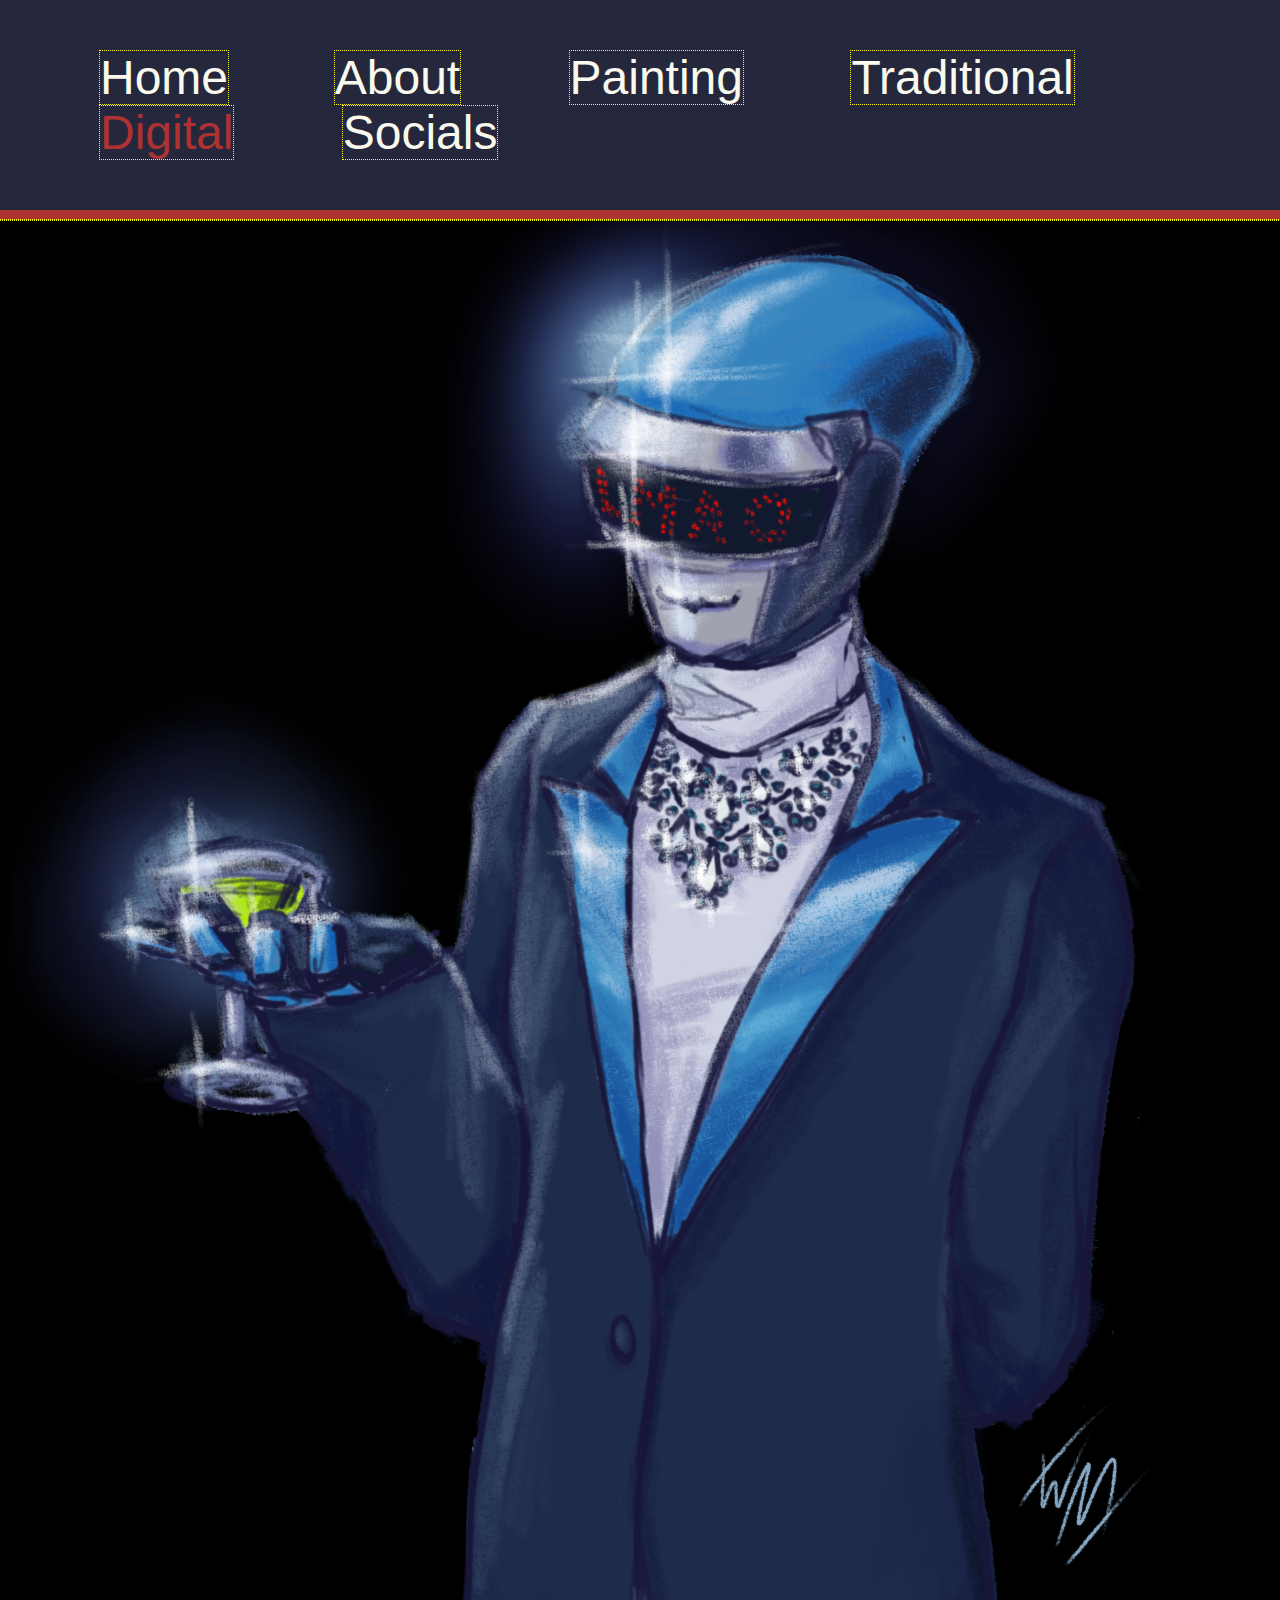
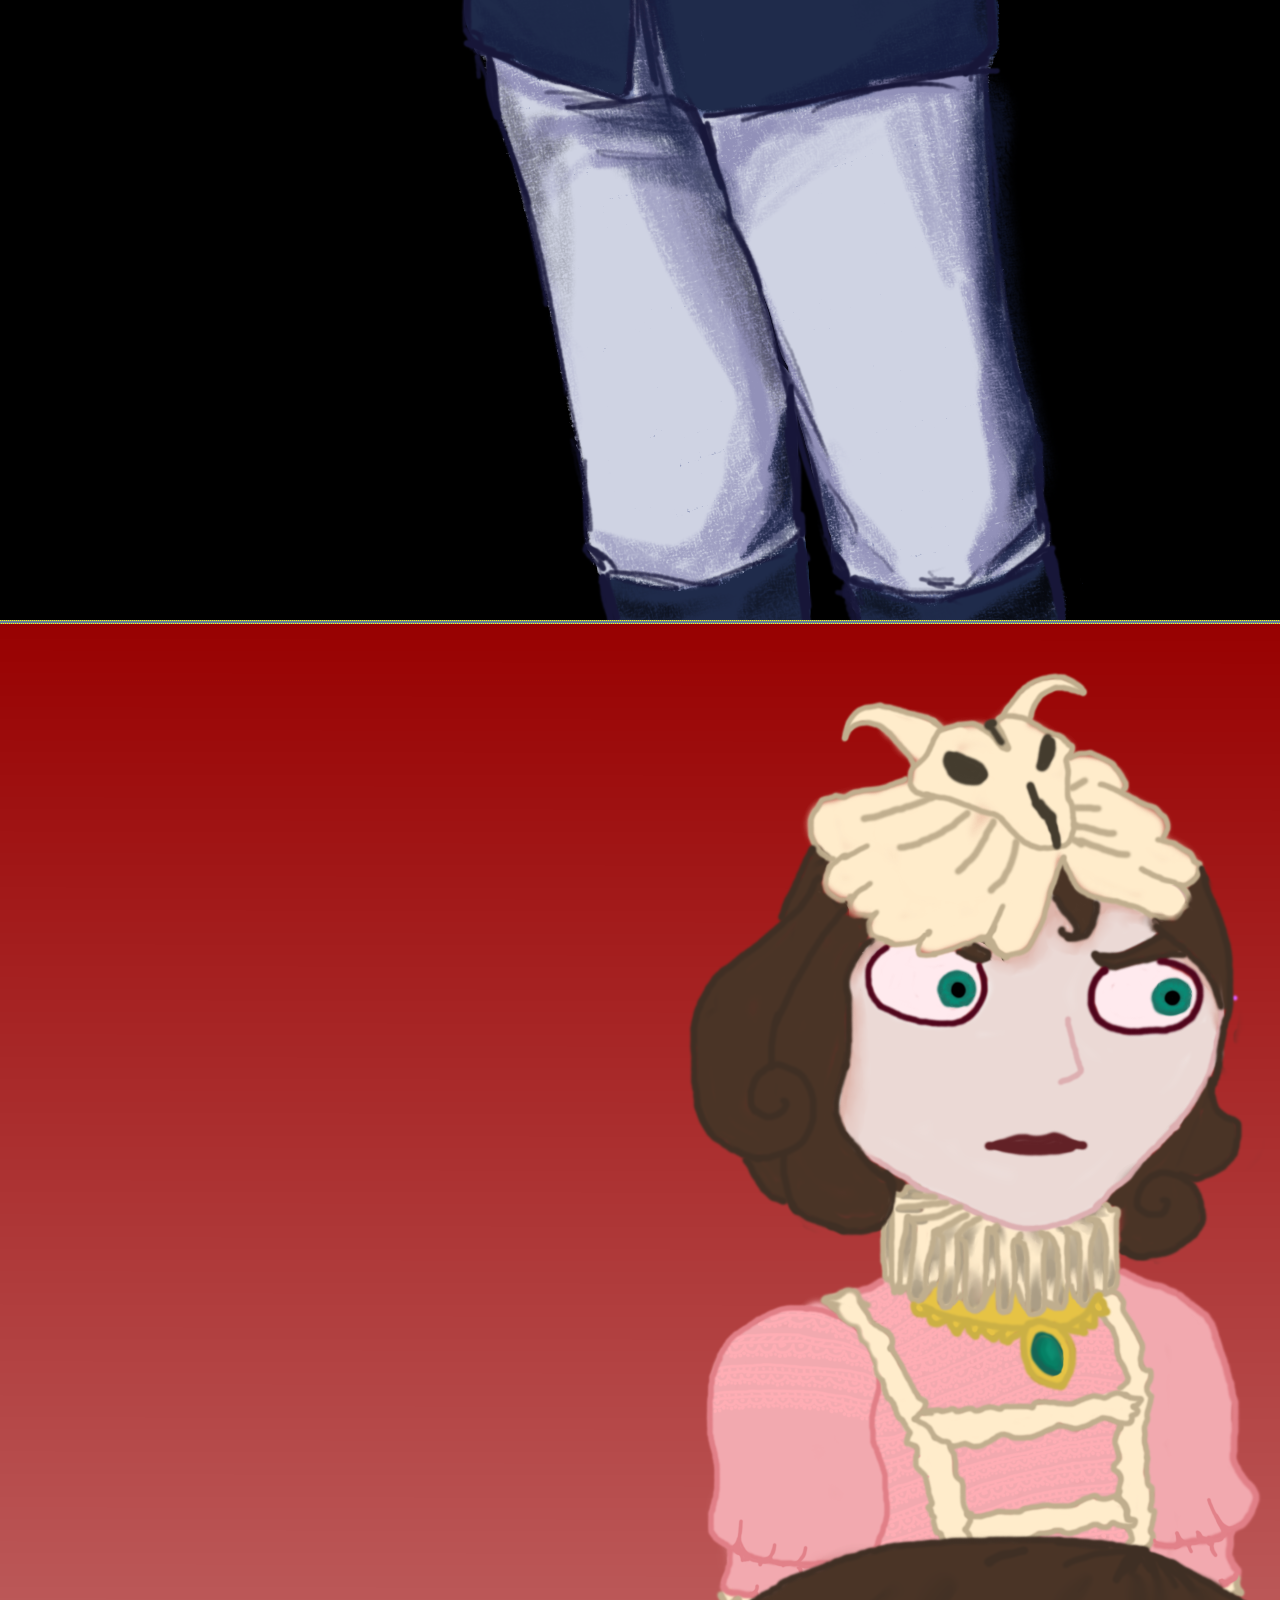
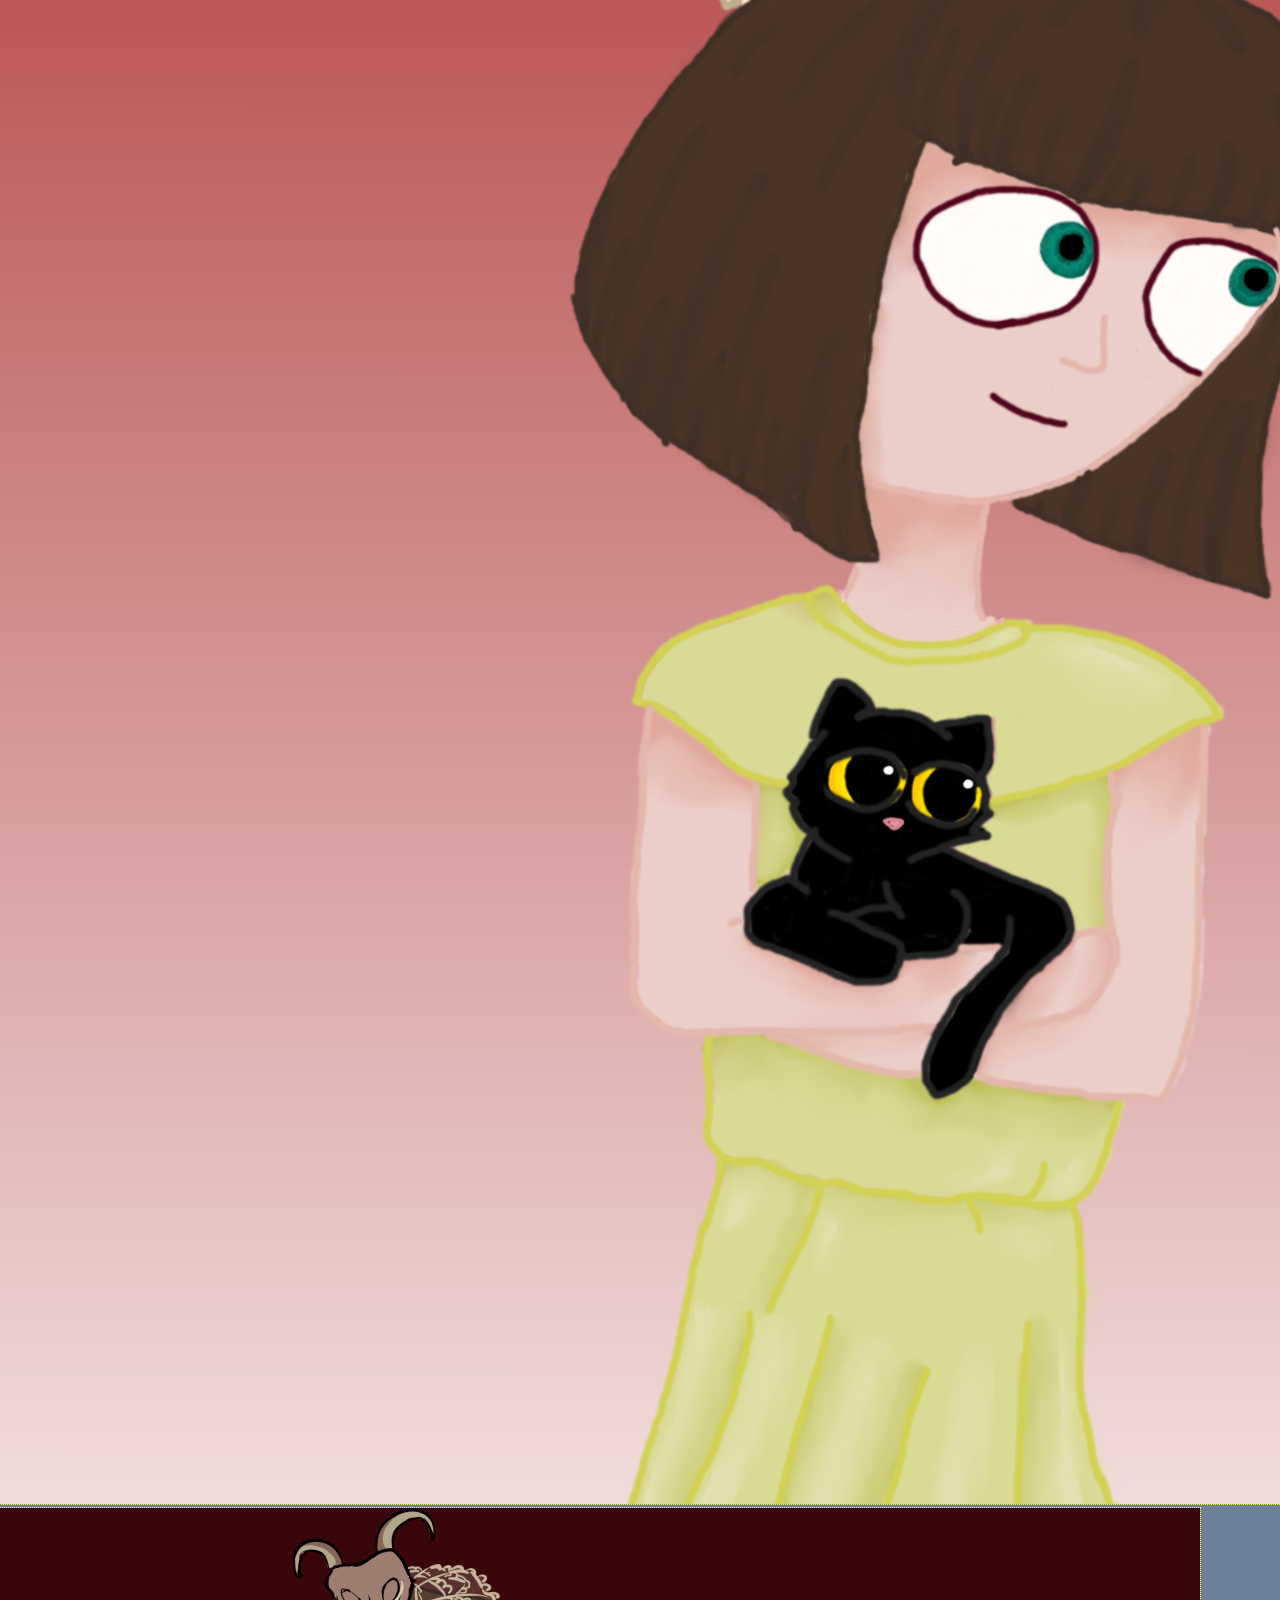
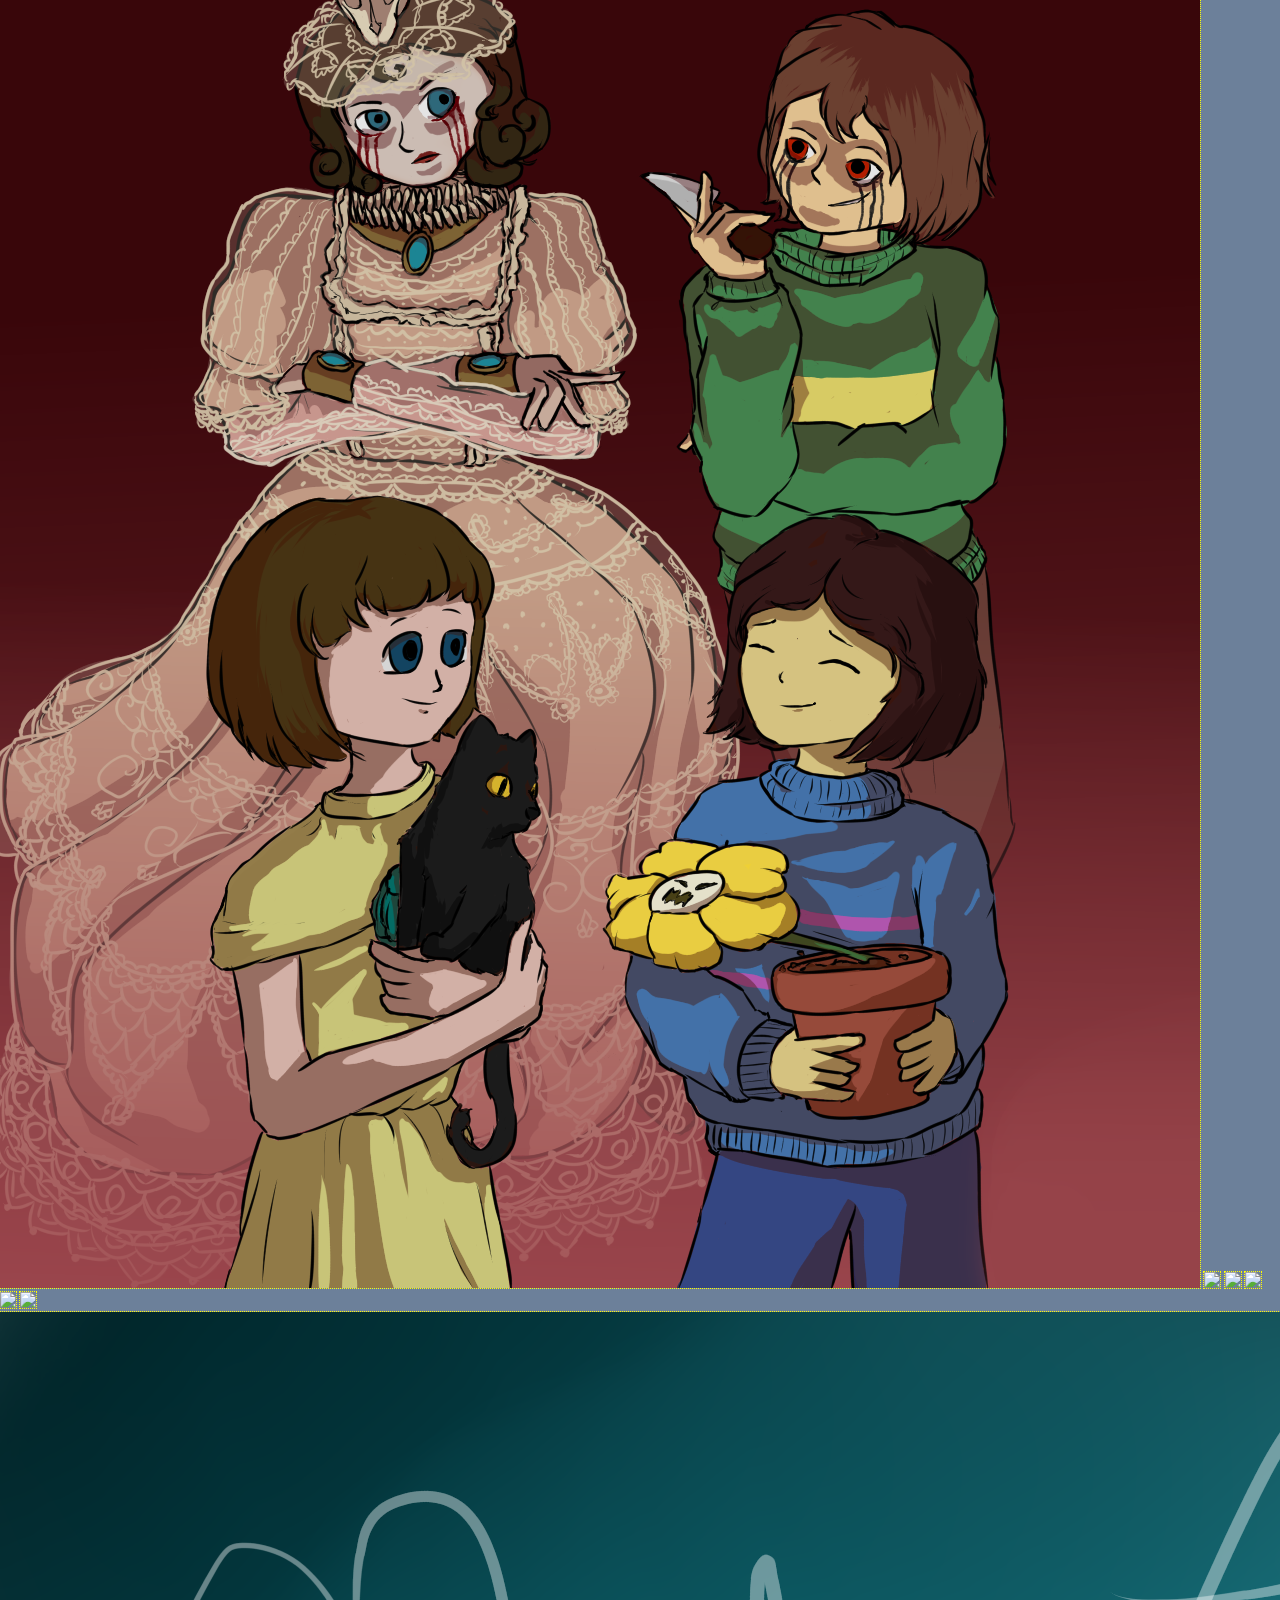
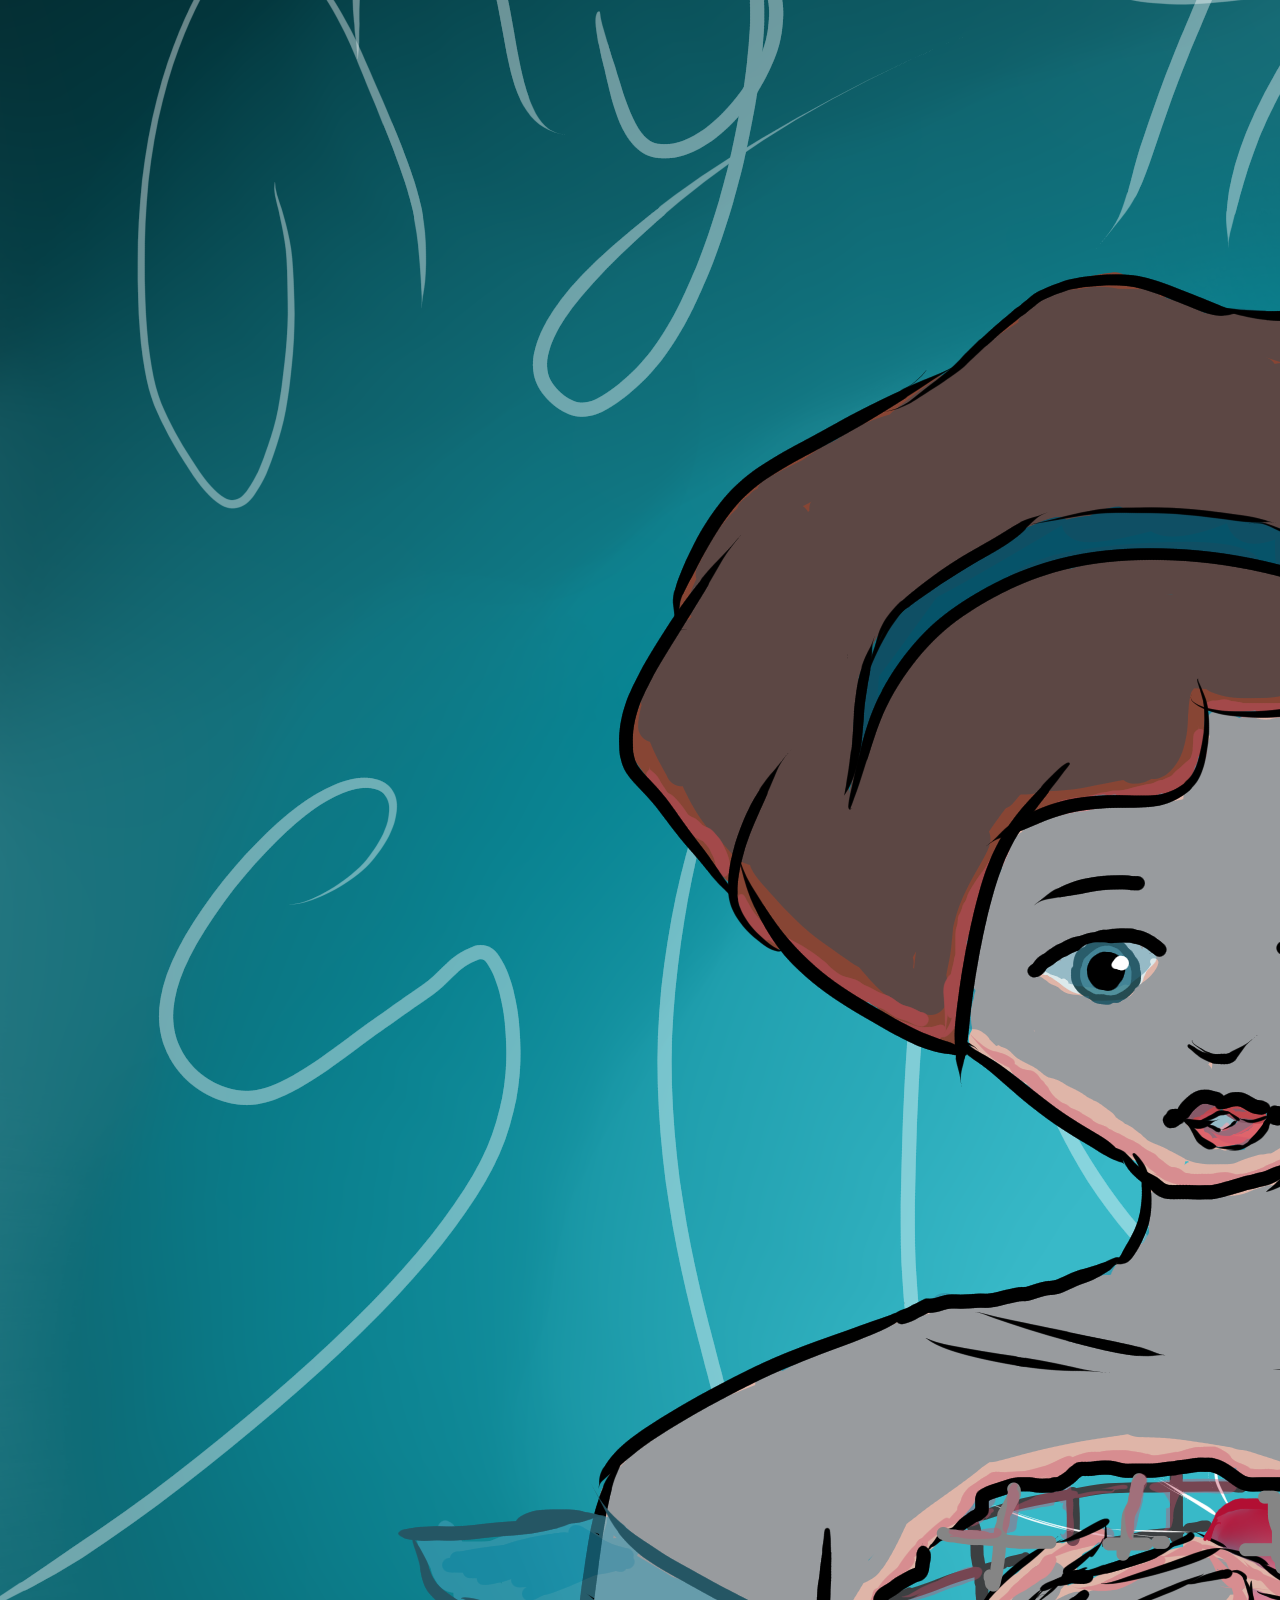
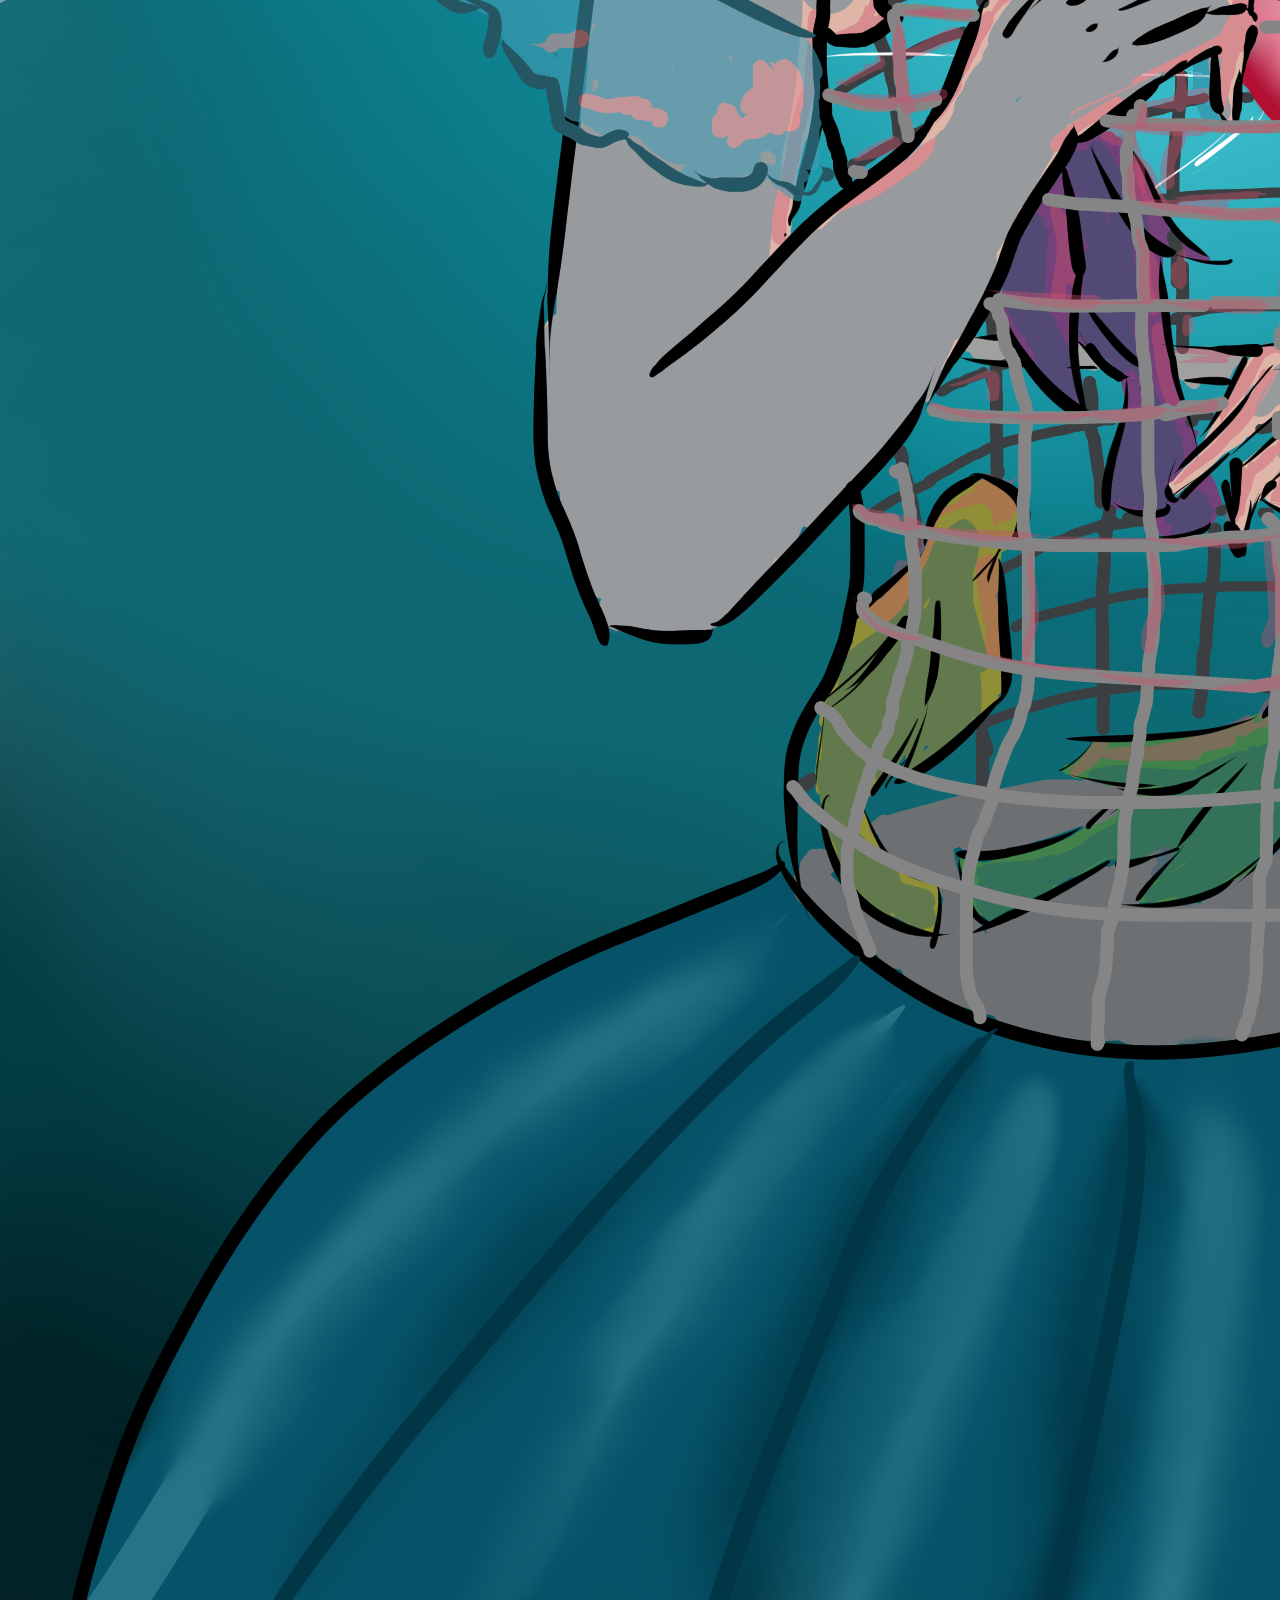
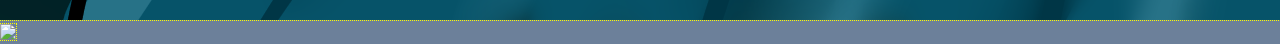
==== digi.html @ 1bc610b9 "chunk of the project" ====
<!DOCTYPE html>
<html lang = "en">
    <head>
        <meta charset="utf-8">
        <title>Digital Works</title>
        <meta name="description" content="A basic portfolio website to show off some work">
        <link rel="stylesheet" href="styles.css" />
    </head>
    <body>
        <div class = "nav">
            <a href="main.html">Home</a>
            <a href="about.html">About</a>
            <a href="paint.html">Painting</a>
            <a href="trad.html">Traditional</a>
            <a href="digi.html" class = "selected">Digital</a>
            <a href="social.html">Socials</a>
        </div>
    </body>
    <div class = "mainb">
        <img src = "img/daft-queen-sign.png">
        <img src = "img/fran and frisk.png">
        <img src = "img/fran and frisk 2.0.png">
        <img src = "img/Glint-sign.png">
        <img src = "img/Juice-Cleats-sign.png">
        <img src = "img/Mocha-Swim-sign.png">
        <img src = "img/Plague.png">
        <img src = "img/Pride Month 2021.png">
        <img src = "img/singing heart.png">
        <img src = "img/singing heart 2-sign.png">
    </div>
</html>
---- styles.css ----
* {
    outline: 1px dotted yellow;
}

body{
    background-color: #25283d;
    margin: 0;
    font-family: 'Source Sans Pro', sans-serif;
}

.nav{
    background-color: #25283d;
    padding: 50px 100px;
    word-spacing: 2em;
    text-align: left;
    font-size: 3em;
    border-bottom: 10px solid #ae3232;
    font-family: 'Montserrat', sans-serif;
}

a{
    color: #f9f9ed;
    text-decoration: none;
}

.selected{
    color: #ae3232;
}

.sona{
    max-height: 1200px;
    margin-left: auto;
    margin-right: auto;
    margin-top: auto;
}

.header, .mainb{
    background-color: #6c809a;
}

.block{
    width:2600px;
    margin-left: auto;
    margin-right: auto;
    display:grid;
    grid-template-columns: 60% 50%;
}

.buttons{
    background-color: #49546c;
    margin-left: auto;
    margin-right: auto;
    margin-top:50px;
    margin-bottom: 50px;
    display: grid;
    grid-template-rows: 1fr 1fr 1fr;
    width: 1600px;
}

.buttons h1{
    font-size: 5em;
    margin: 50px;
    color: #25283d
}

.buttons p{
    font-size: 2.4em;
    margin-left: 50px;
    color: #c1ccdb
}

.text{
    grid-row: 1/3;
    
}

.buttons a{
    background-color: #25283d;
    width: auto;
    margin: 50px;
    font-size: 4em;
    font-family: 'Montserrat', sans-serif;
    padding: 50px;
    color:#c1ccdb;
    text-align: center;
}

.selection a{
    background-color: #7a1b30;
    
}
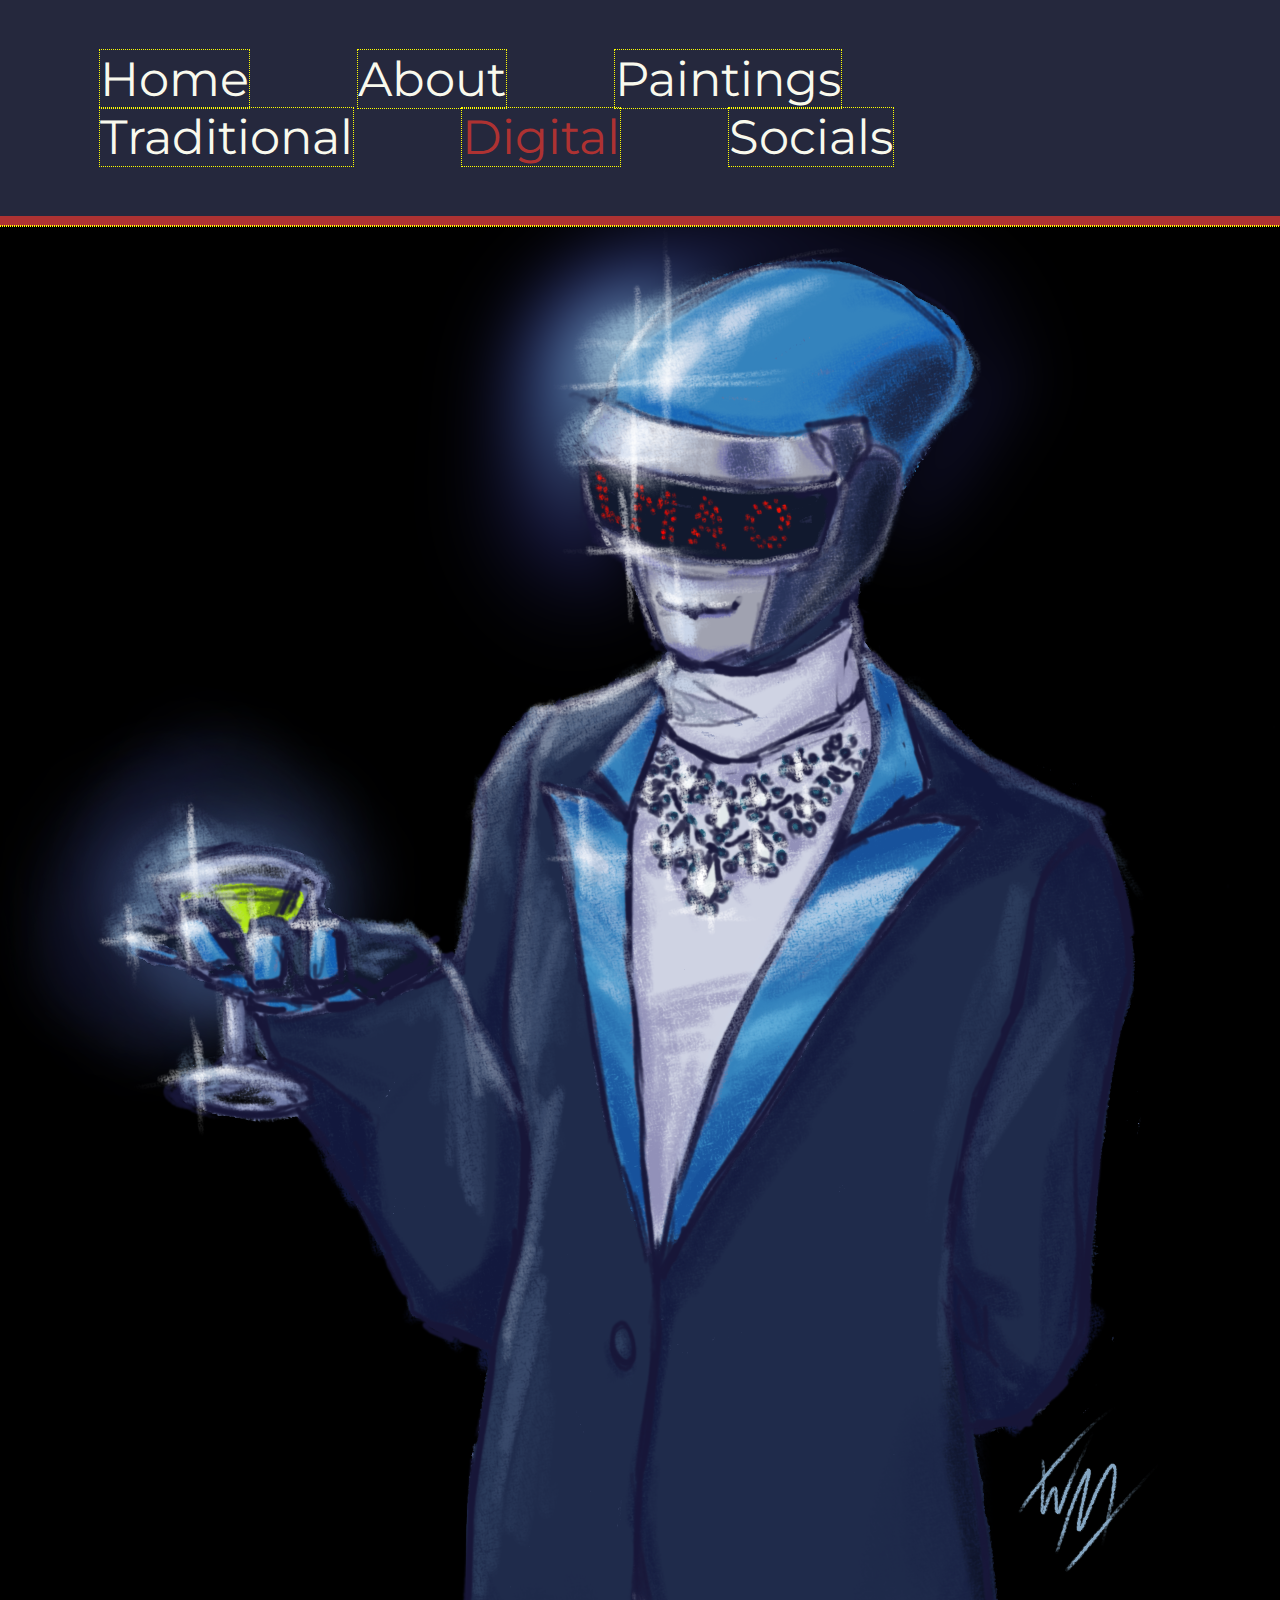
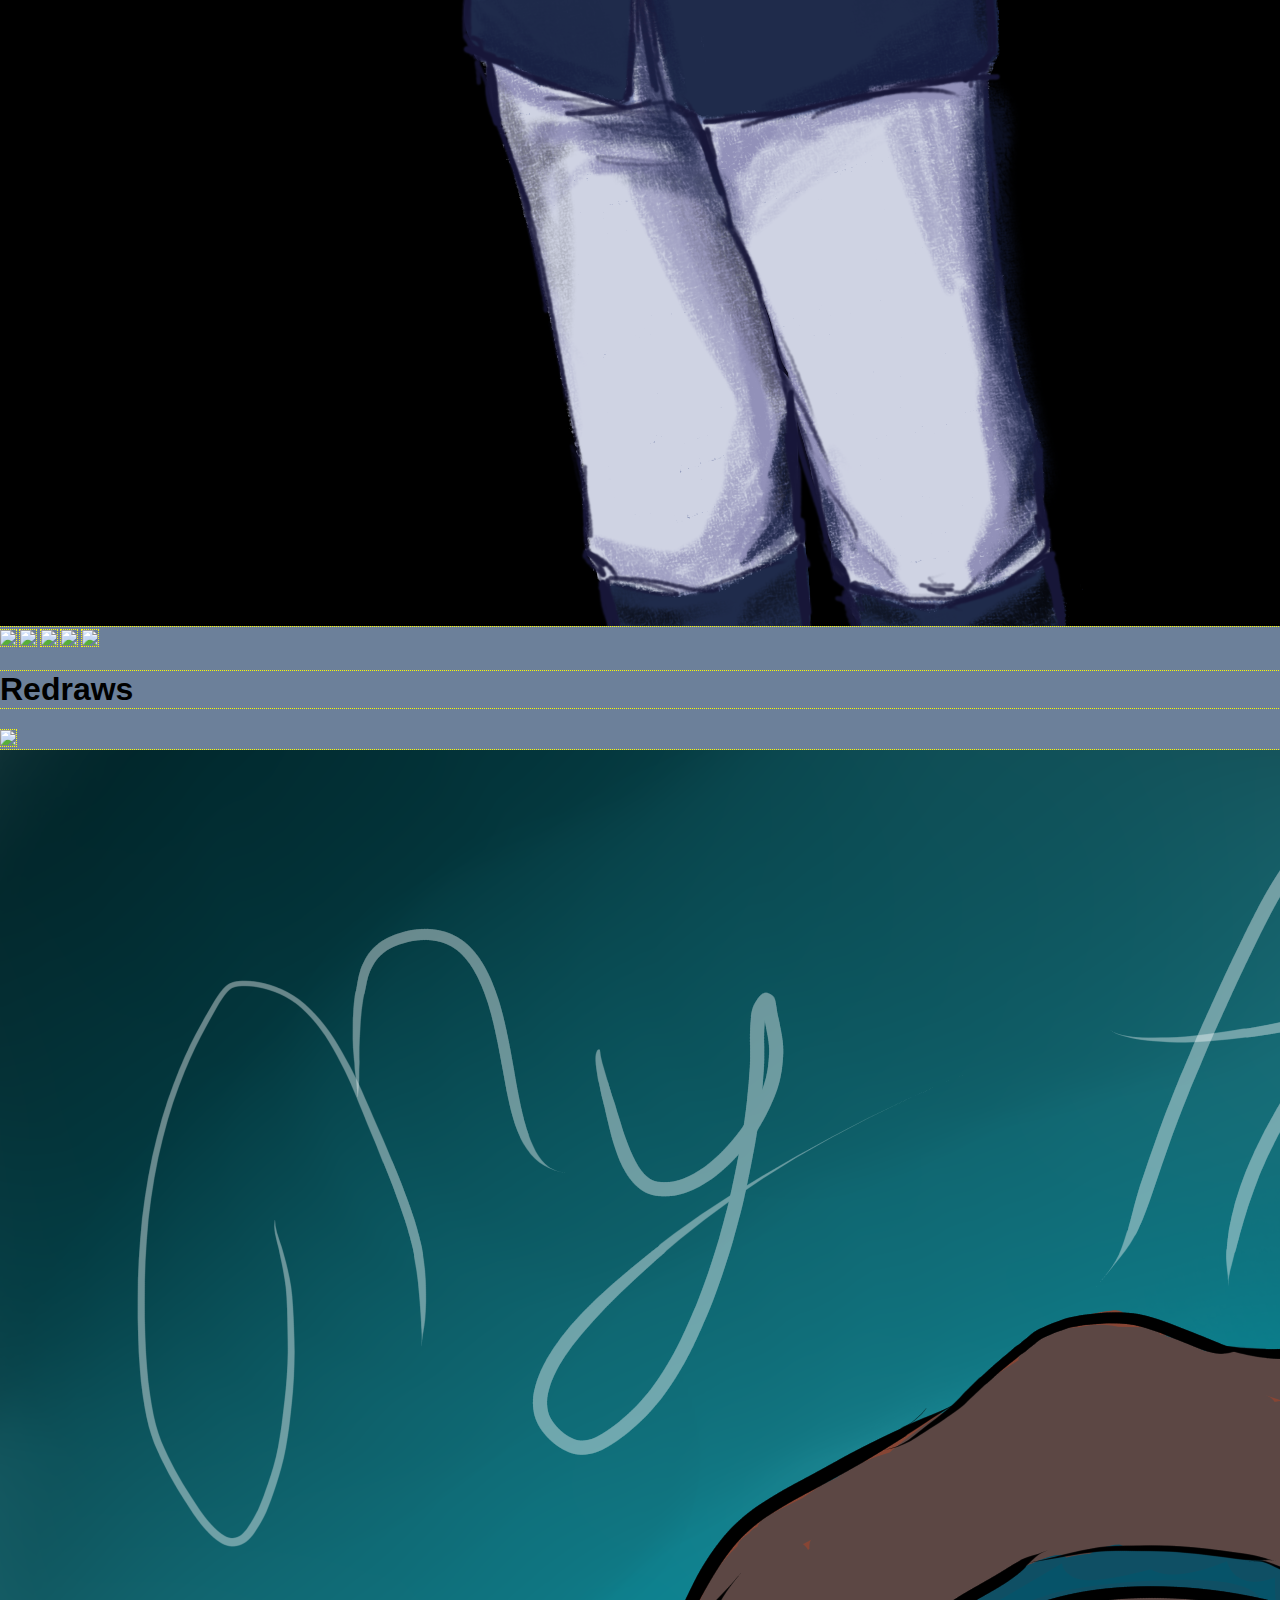
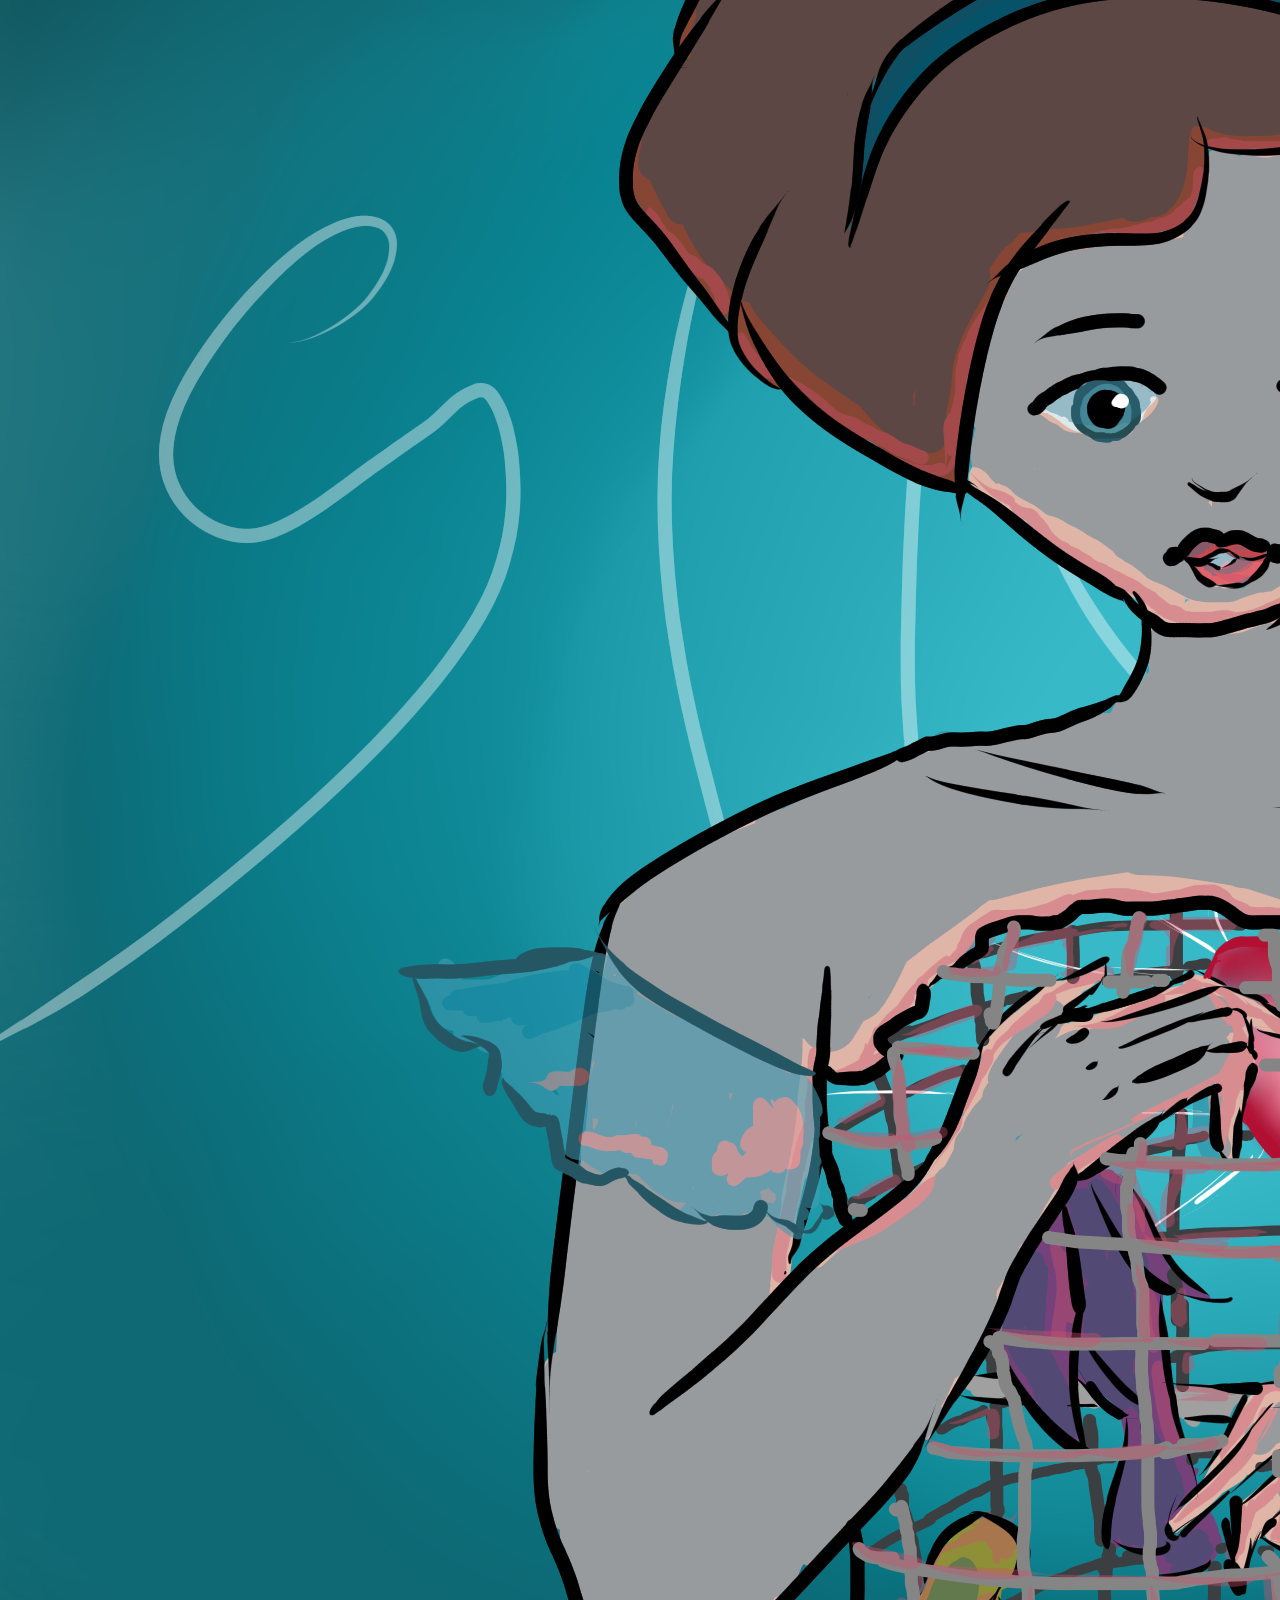
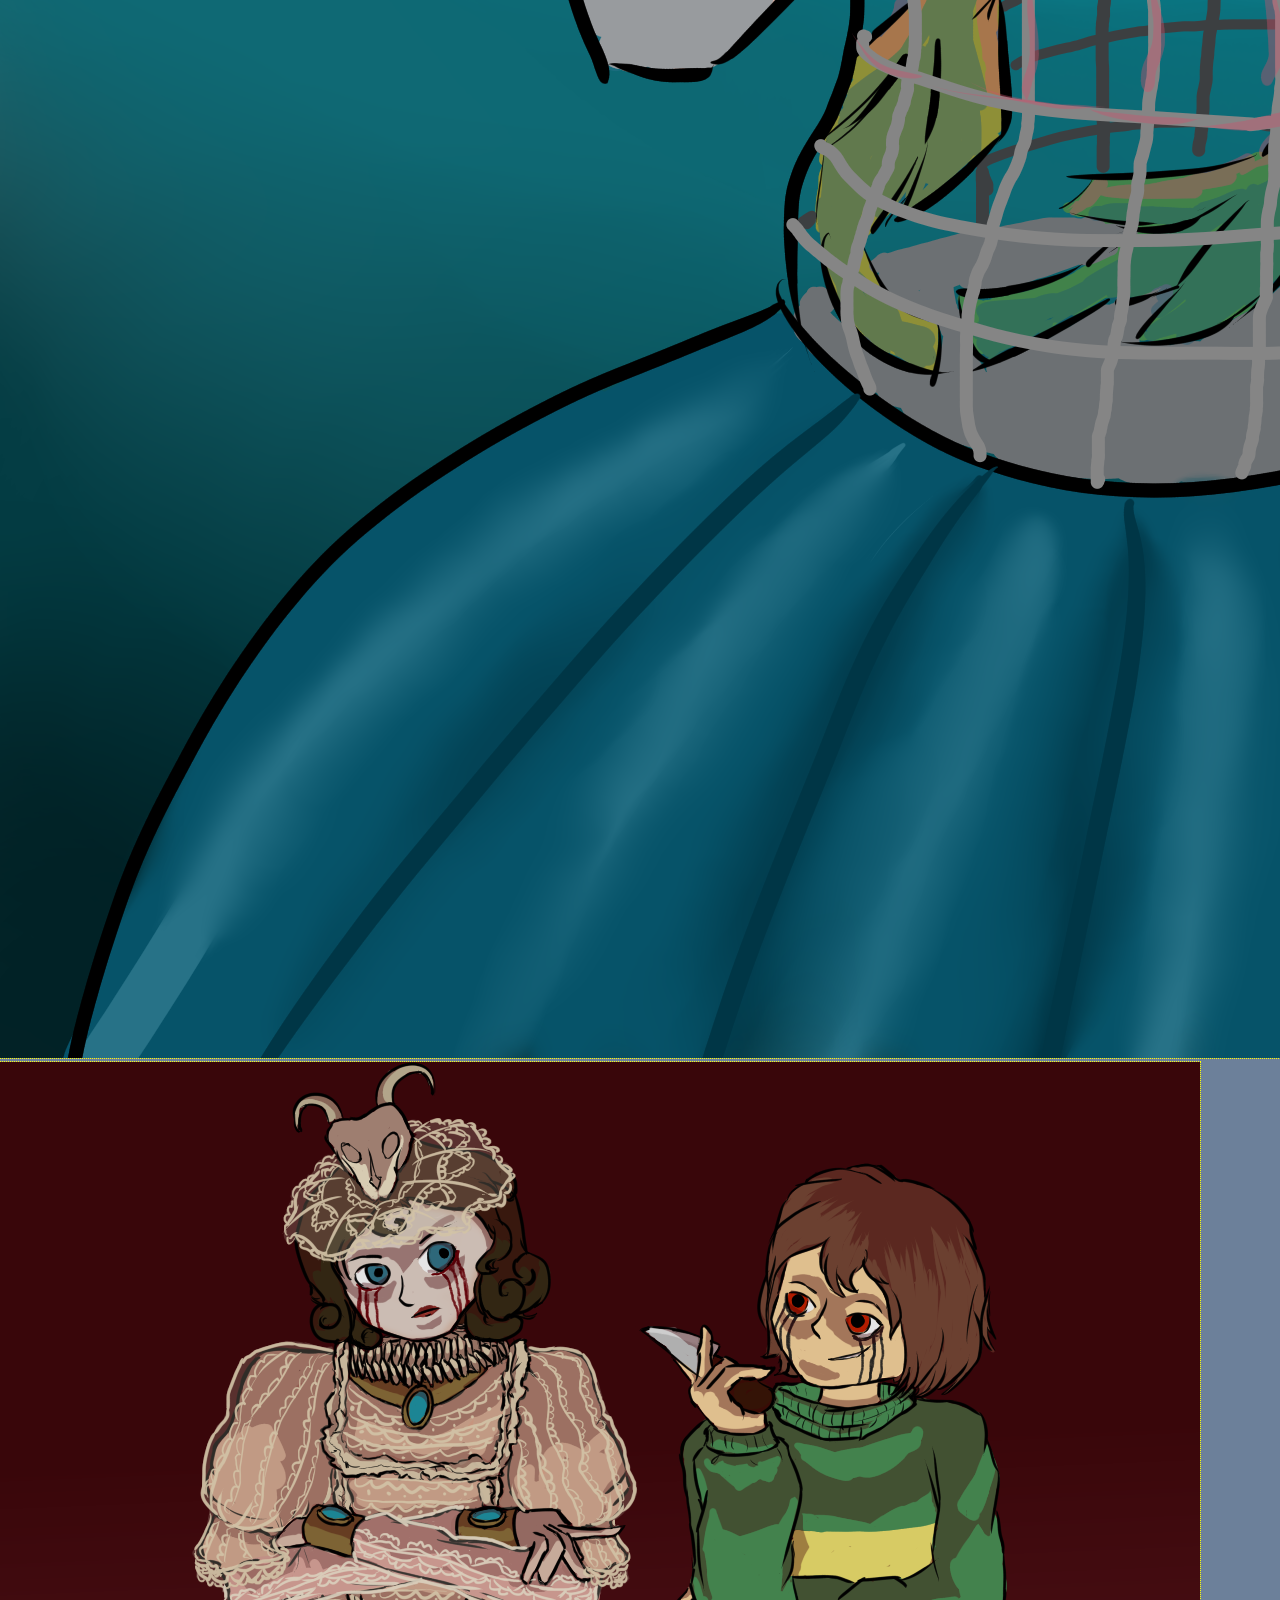
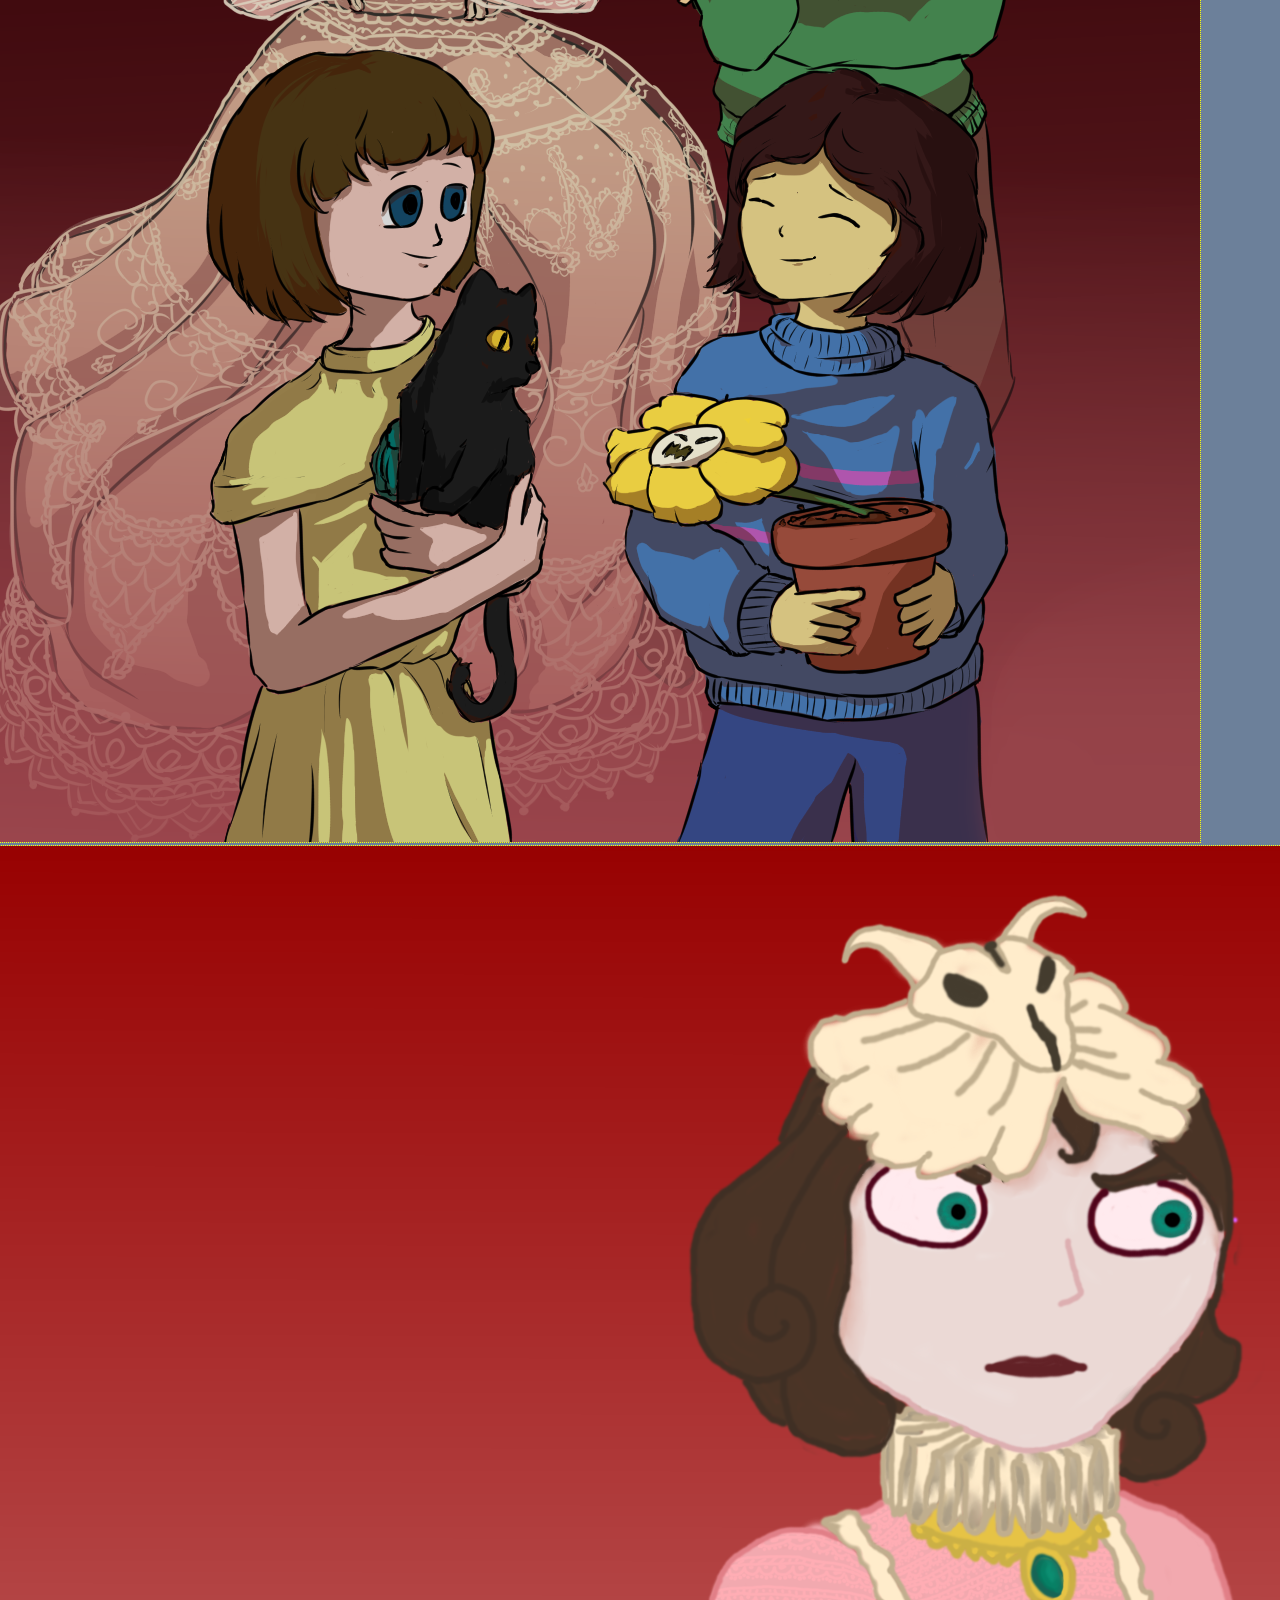
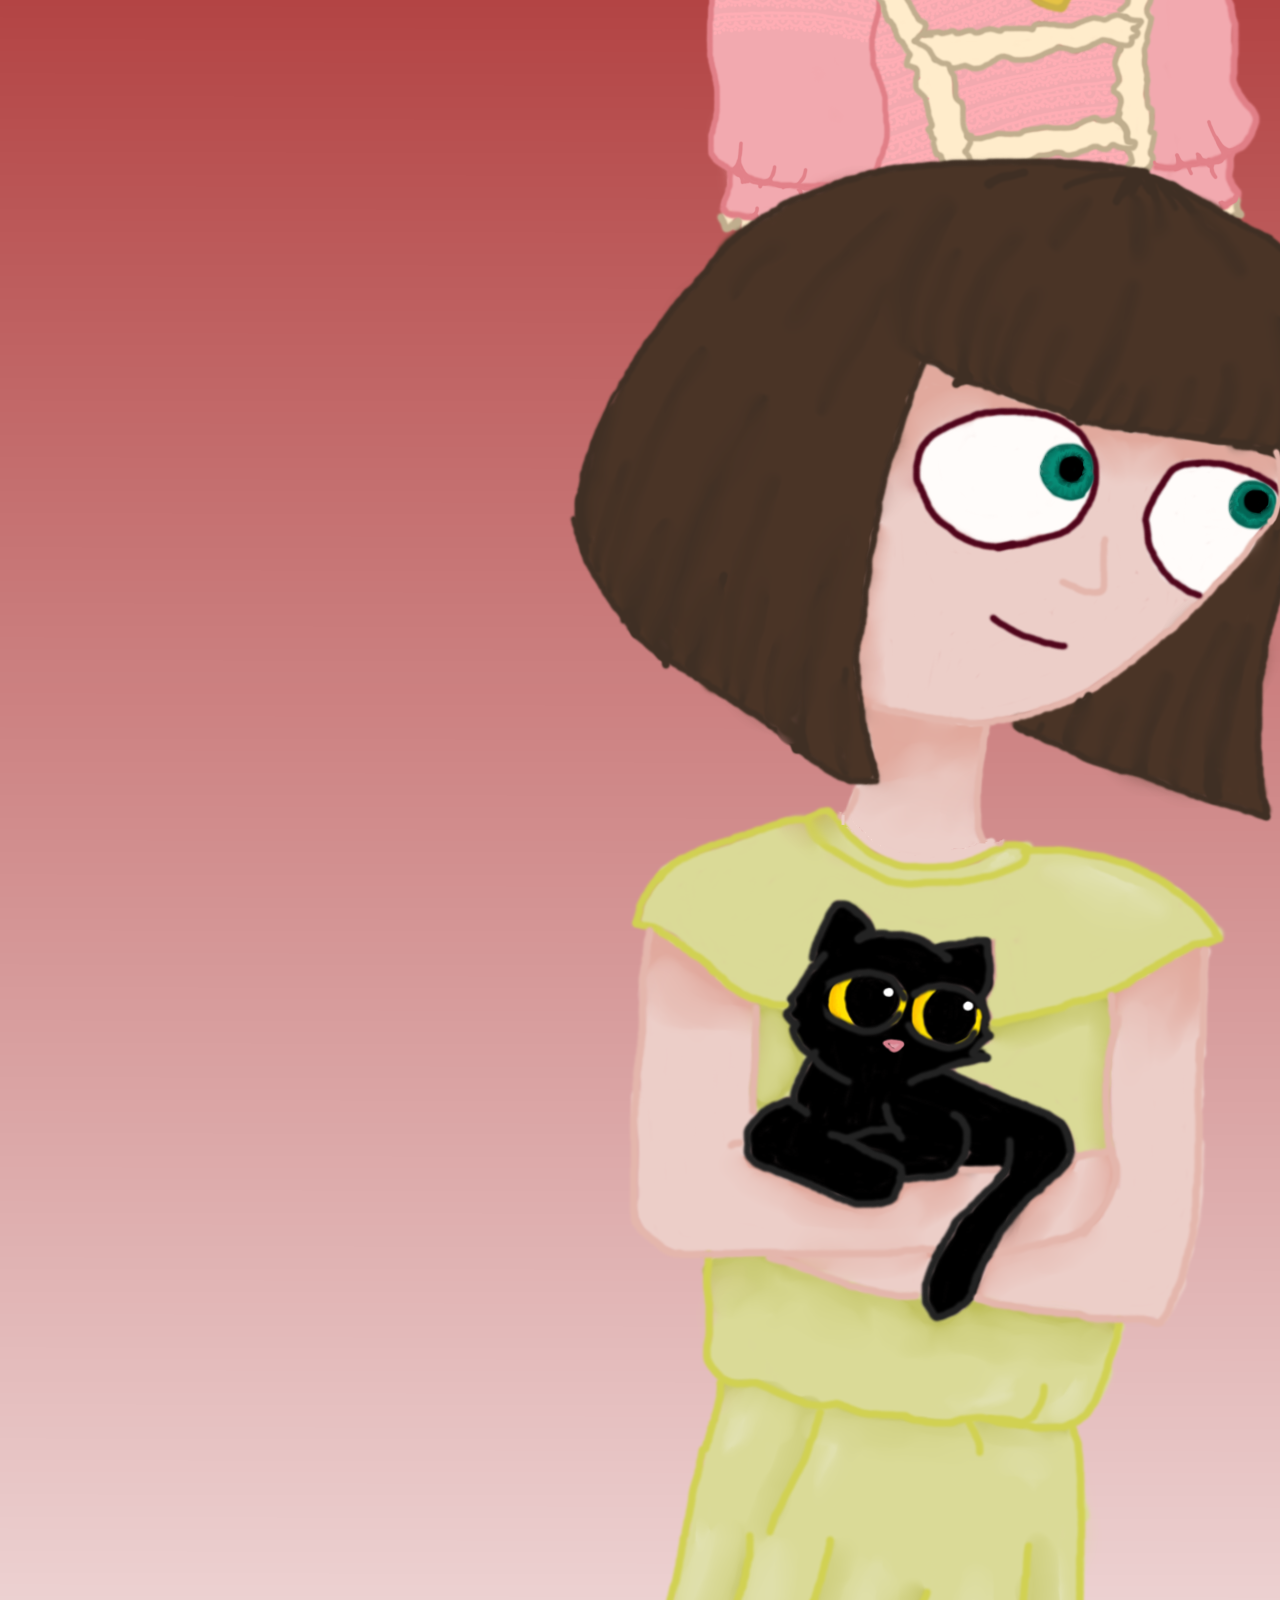
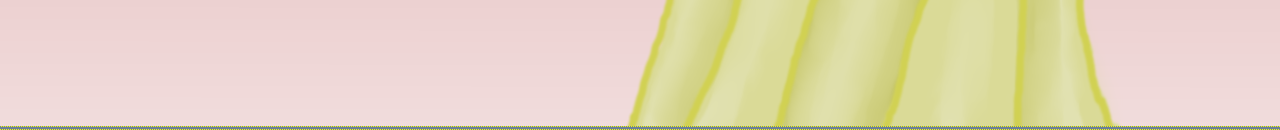
==== commit 56662dd1: "Update digi.html" ====
--- a/digi.html
+++ b/digi.html
@@ -4,28 +4,35 @@
         <meta charset="utf-8">
         <title>Digital Works</title>
         <meta name="description" content="A basic portfolio website to show off some work">
+        <link href="https://fonts.googleapis.com/css2?family=Aboreto&family=Philosopher&family=Merriweather&family=Montserrat&family=Raleway&display=swap" rel="stylesheet"> 
         <link rel="stylesheet" href="styles.css" />
     </head>
     <body>
         <div class = "nav">
             <a href="main.html">Home</a>
             <a href="about.html">About</a>
-            <a href="paint.html">Painting</a>
+            <a href="paint.html">Paintings</a>
             <a href="trad.html">Traditional</a>
             <a href="digi.html" class = "selected">Digital</a>
             <a href="social.html">Socials</a>
         </div>
     </body>
     <div class = "mainb">
-        <img src = "img/daft-queen-sign.png">
-        <img src = "img/fran and frisk.png">
-        <img src = "img/fran and frisk 2.0.png">
-        <img src = "img/Glint-sign.png">
-        <img src = "img/Juice-Cleats-sign.png">
-        <img src = "img/Mocha-Swim-sign.png">
-        <img src = "img/Plague.png">
-        <img src = "img/Pride Month 2021.png">
-        <img src = "img/singing heart.png">
-        <img src = "img/singing heart 2-sign.png">
+        <div class = "imgblock">
+            <img src = "img/daft-queen-sign.png">
+            <img src = "img/Glint-sign.png">
+            <img src = "img/Mocha-Swim-sign.png">
+            <img src = "img/Juice-Cleats-sign.png">
+            <img src = "img/Pride Month 2021.png">
+            <img src = "img/Plague.png">
+            <h1>Redraws</h1>
+            <img src = "img/singing heart 2-sign.png"> 
+            <img src = "img/singing heart.png" class = "hover">
+            <br>
+            <img src = "img/fran and frisk 2.0.png">
+            <img src = "img/fran and frisk.png" class = "hover">
+        </div>
+        
     </div>
-</html>+    <div class = "bottom"></div>
+</html>
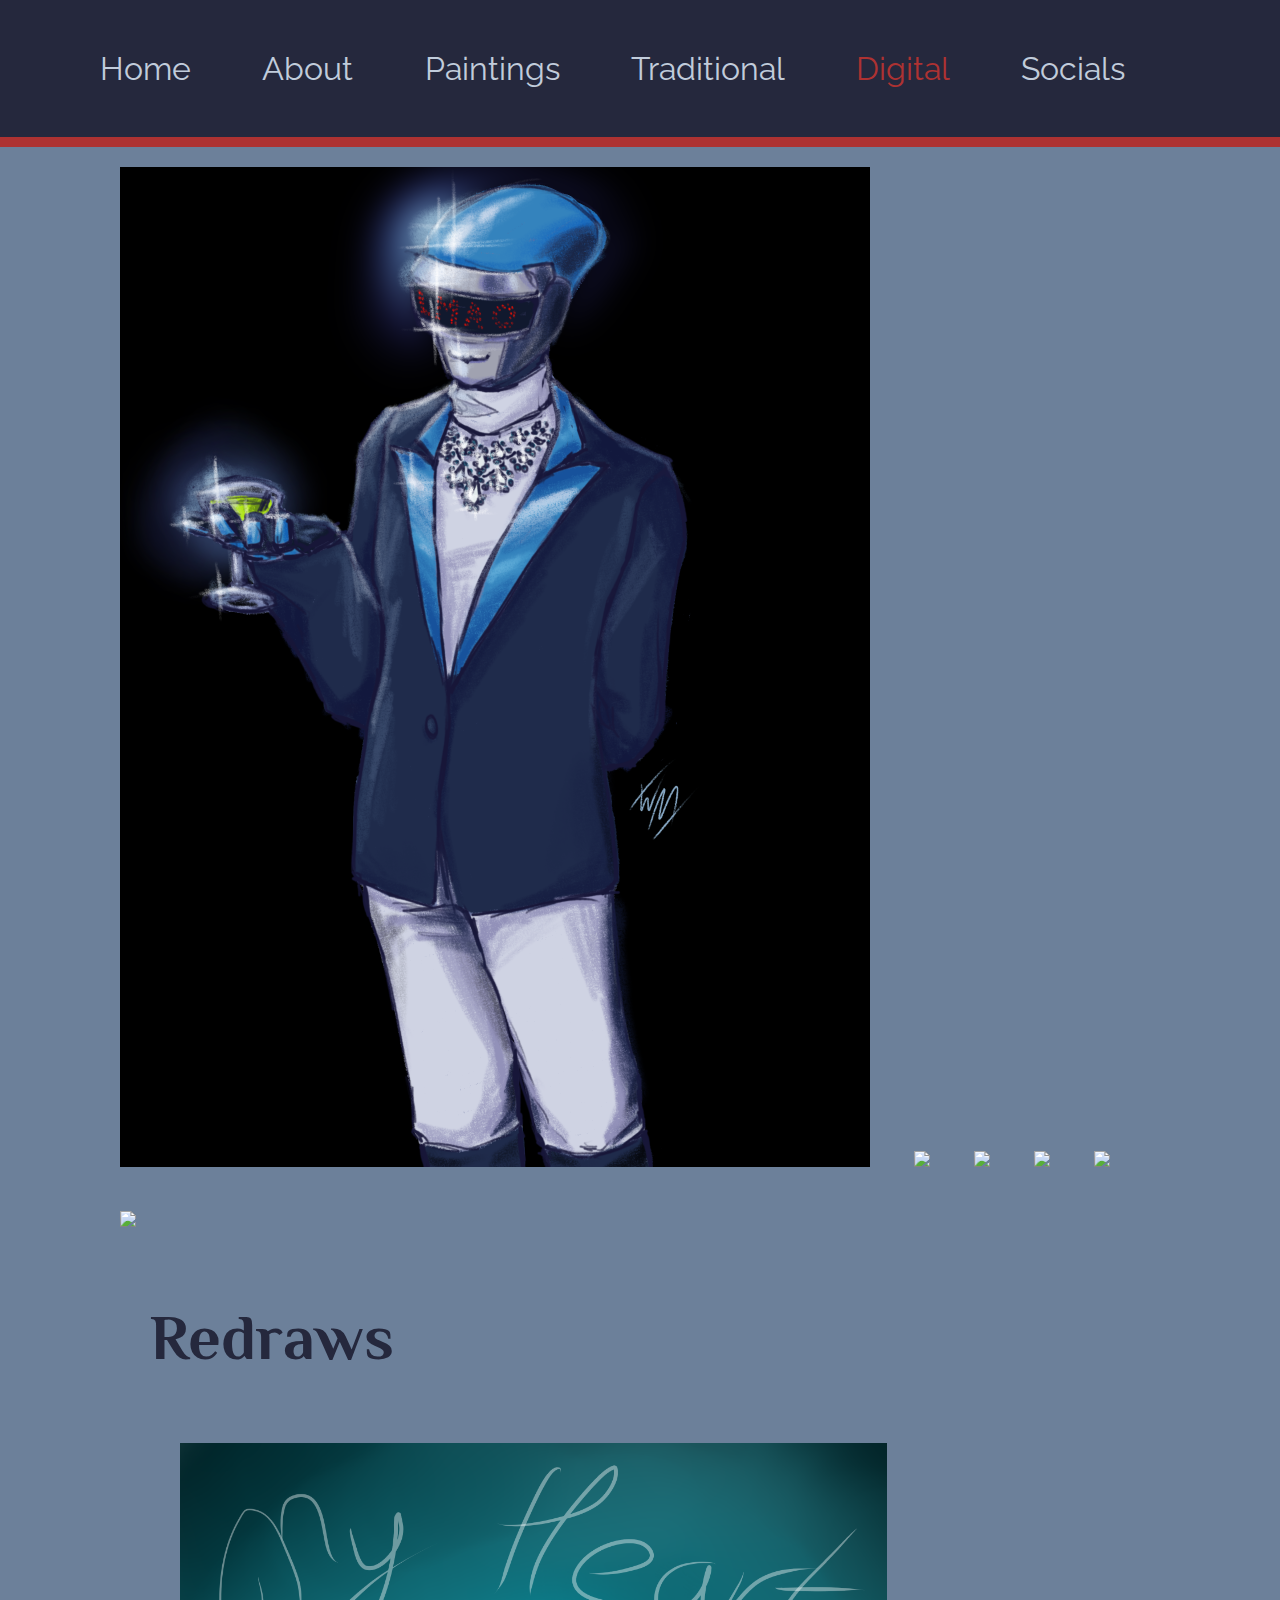
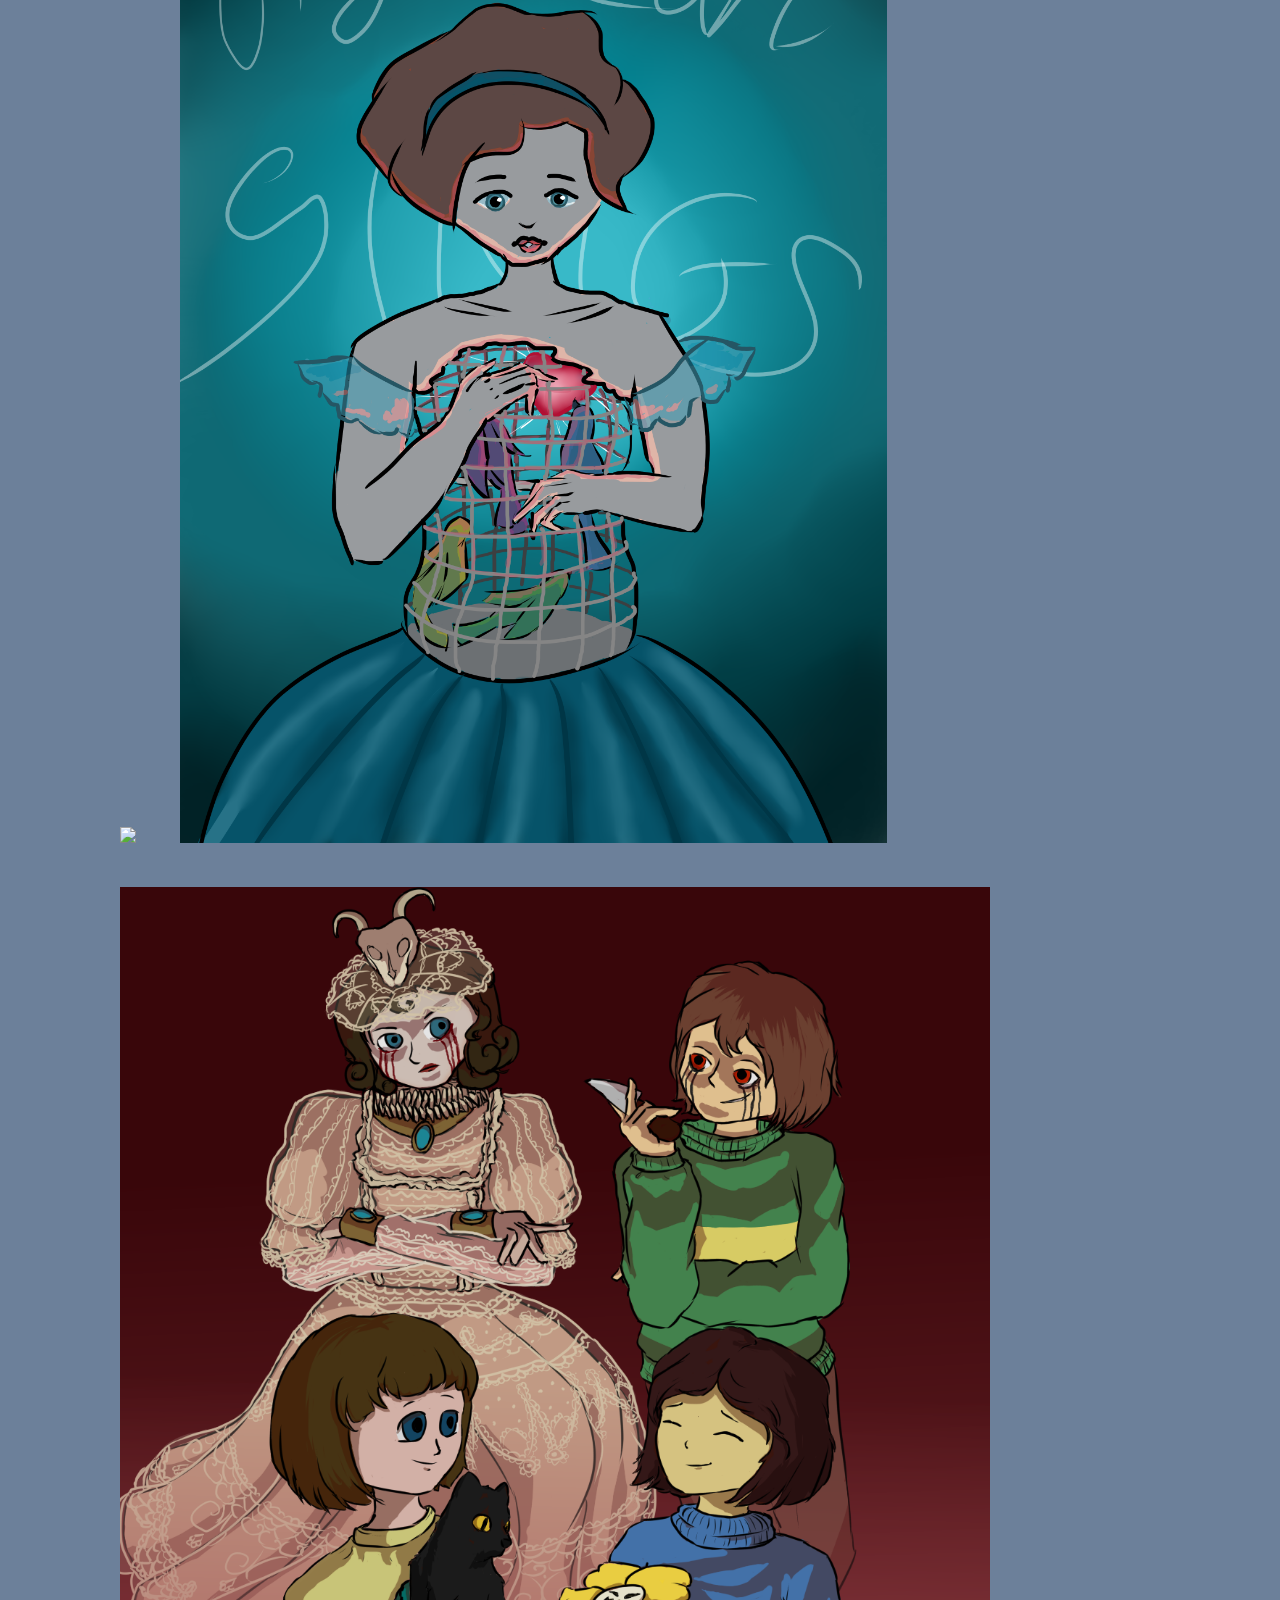
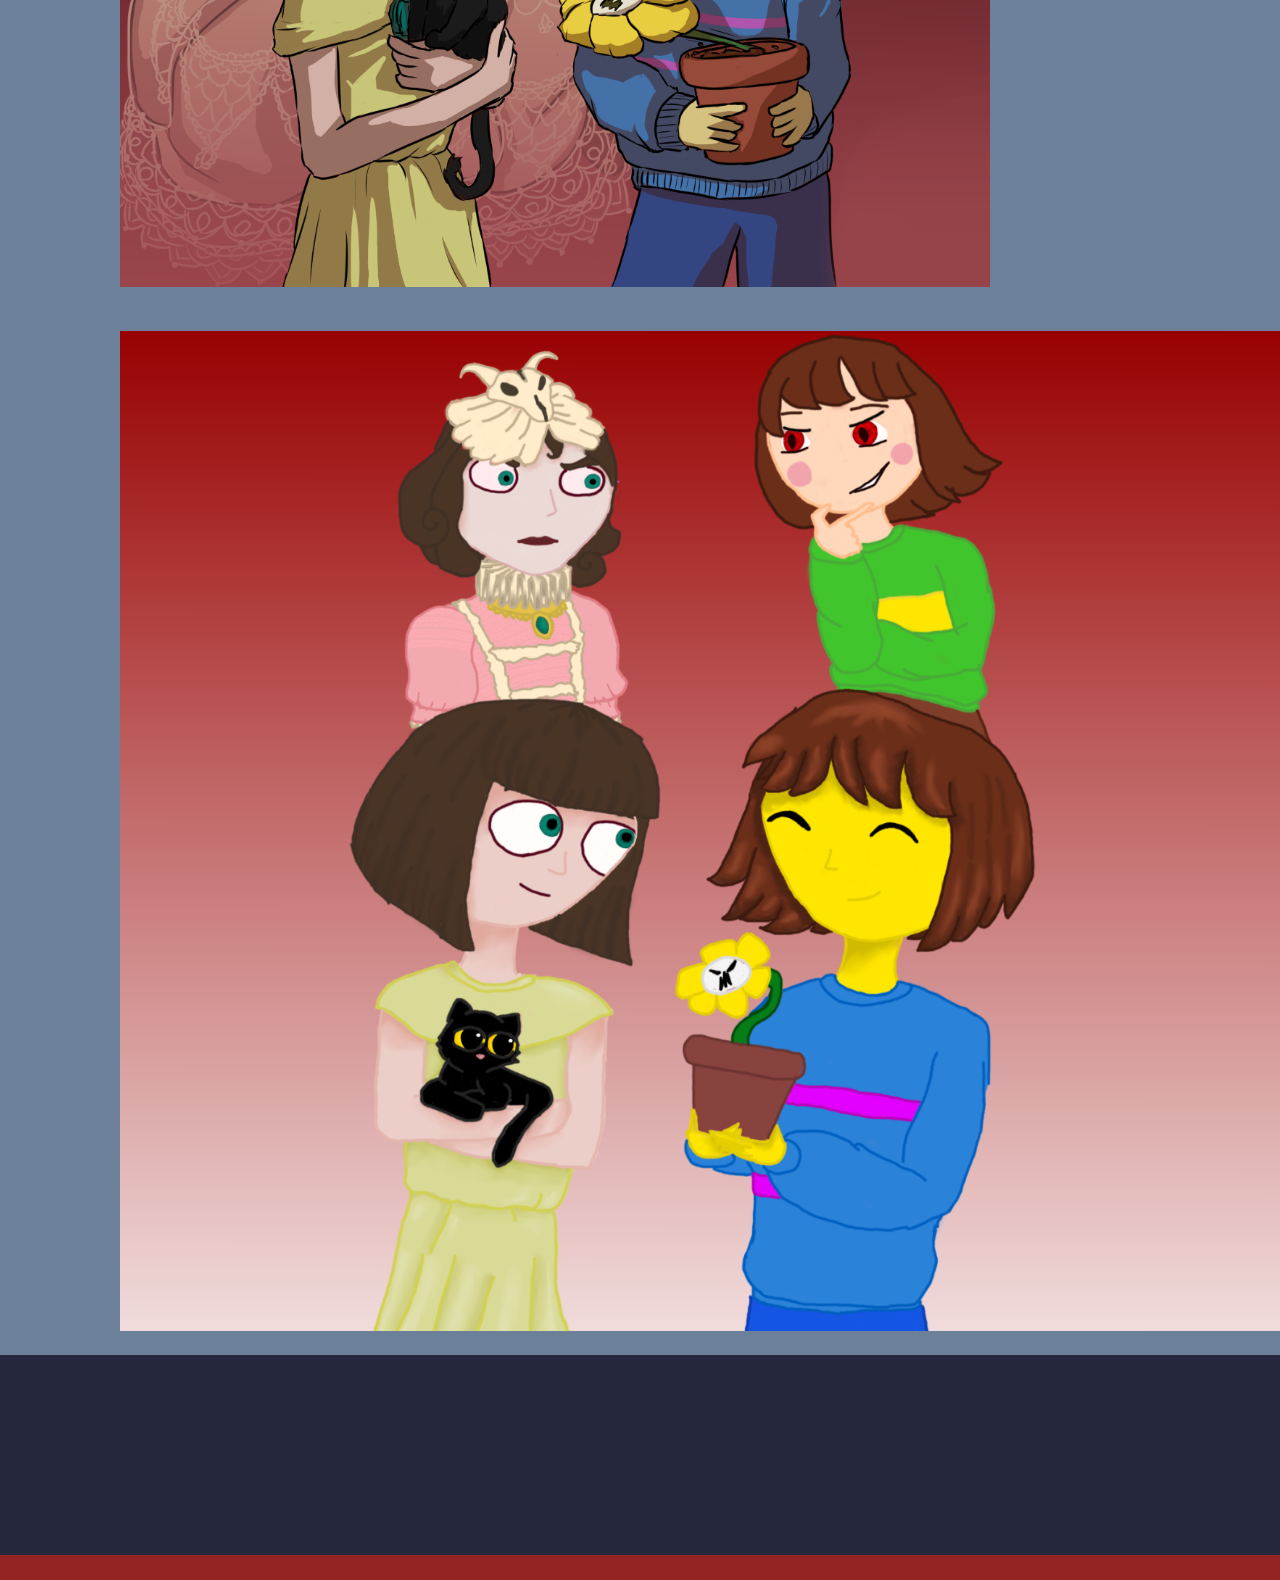
==== commit ecabec7d: "changed main to index" ====
--- a/digi.html
+++ b/digi.html
@@ -9,7 +9,7 @@
     </head>
     <body>
         <div class = "nav">
-            <a href="main.html">Home</a>
+            <a href="index.html">Home</a>
             <a href="about.html">About</a>
             <a href="paint.html">Paintings</a>
             <a href="trad.html">Traditional</a>
--- a/styles.css
+++ b/styles.css
@@ -1,11 +1,28 @@
-* {
-    outline: 1px dotted yellow;
-}
 
+/*General*/
 body{
     background-color: #25283d;
     margin: 0;
-    font-family: 'Source Sans Pro', sans-serif;
+    font-family: 'Montserrat', sans-serif;
+}
+
+a{
+    color: #c1ccdb;
+    text-decoration: none;
+}
+
+h1{
+    font-size: 4em;
+    margin: 50px;
+    color: #25283d;
+    font-family: 'Philosopher', sans-serif;
+}
+
+p{
+    font-size: 2em;
+    margin-left: 50px;
+    margin-right: 50px;
+    color: #c1ccdb;
 }
 
 .nav{
@@ -13,79 +30,131 @@
     padding: 50px 100px;
     word-spacing: 2em;
     text-align: left;
-    font-size: 3em;
+    font-size: 2em;
     border-bottom: 10px solid #ae3232;
-    font-family: 'Montserrat', sans-serif;
+    font-family: 'Raleway', sans-serif;
 }
 
-a{
-    color: #f9f9ed;
-    text-decoration: none;
+.headerblock{
+    width:90%;
+    margin:auto;
+    display:grid;
+    grid-template-columns: 60% 50%;
 }
 
 .selected{
     color: #ae3232;
 }
 
-.sona{
-    max-height: 1200px;
-    margin-left: auto;
-    margin-right: auto;
-    margin-top: auto;
+.bottom{
+    width: 100%;
+    border-bottom: 25px solid #942424;
+    height: 200px;
+    background-color: #25283d;
 }
+
+
+/*Text Pages*/
 
 .header, .mainb{
     background-color: #6c809a;
 }
 
-.block{
-    width:2600px;
-    margin-left: auto;
-    margin-right: auto;
-    display:grid;
-    grid-template-columns: 60% 50%;
+h2{
+    font-size: 4em;
+    margin: 50px;
+    color:#9fadc0;
+    font-family: 'Raleway', sans-serif;
+    font-weight: 100;
 }
 
 .buttons{
     background-color: #49546c;
     margin-left: auto;
     margin-right: auto;
-    margin-top:50px;
-    margin-bottom: 50px;
+    margin-top: auto;
+    margin-bottom: auto;
     display: grid;
     grid-template-rows: 1fr 1fr 1fr;
-    width: 1600px;
+    width: 100%;
 }
 
-.buttons h1{
-    font-size: 5em;
-    margin: 50px;
-    color: #25283d
+.block{
+    width:90%;
+    margin-left: auto;
+    margin-right: auto;
 }
 
-.buttons p{
-    font-size: 2.4em;
-    margin-left: 50px;
-    color: #c1ccdb
+.textblock{
+    background-color: #49546c;
+    margin-left: auto;
+    margin-right: auto;
+    margin-top: auto;
+    margin-bottom: auto;
+    width: 100%;
+    padding: 50px;
 }
 
-.text{
-    grid-row: 1/3;
+.selection{
+    padding: 100px;
+    font-family: 'Philosopher', sans-serif;
     
+}
+
+.sona{
+    width: auto;
+    height: 100%;
+    max-height: 1000px;
+    margin-left: auto;
+    margin-right: auto;
+    margin-top: auto;
+}
+
+.maintext{
+    grid-row: 1/4;
+}
+
+.socialtext{
+    display: grid;
+    grid-template-columns: 15% 85%;
 }
 
 .buttons a{
     background-color: #25283d;
     width: auto;
     margin: 50px;
-    font-size: 4em;
-    font-family: 'Montserrat', sans-serif;
-    padding: 50px;
+    font-size: 3em;
+    font-family: 'Raleway', sans-serif;
+    font-weight: 200;
+    padding: 60px;
     color:#c1ccdb;
     text-align: center;
+    display: inline-block;
 }
 
 .selection a{
     background-color: #7a1b30;
+    font-size: 3em;
+    padding: 40px;
+    margin: 50px;
     
-}+}
+
+.logo{
+    margin: 50px;
+}
+
+/*Image Pages*/
+
+.imgblock{
+    max-width: 100%;
+    margin-left: 100px;
+    margin-right: 100px;
+}
+
+.mainb img{
+    
+    height: 1000px;
+    margin: 20px;
+    
+}
